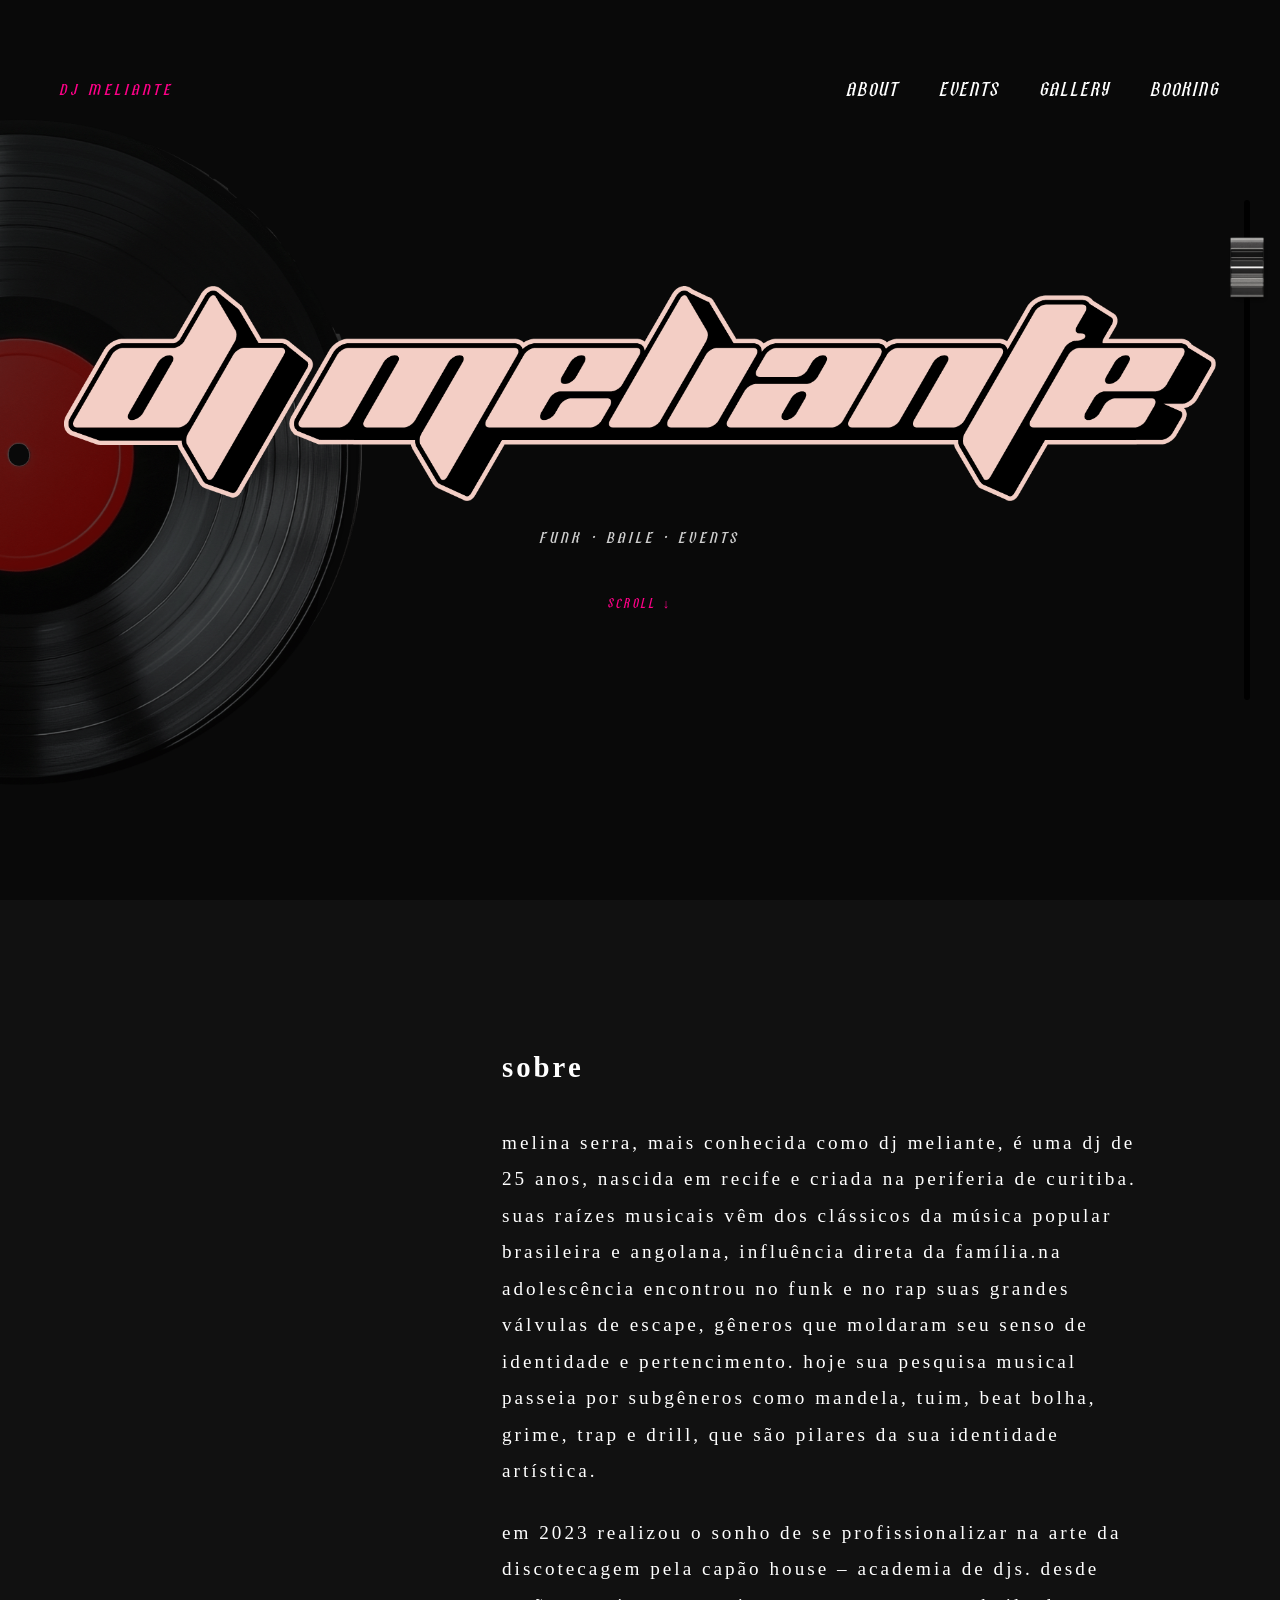
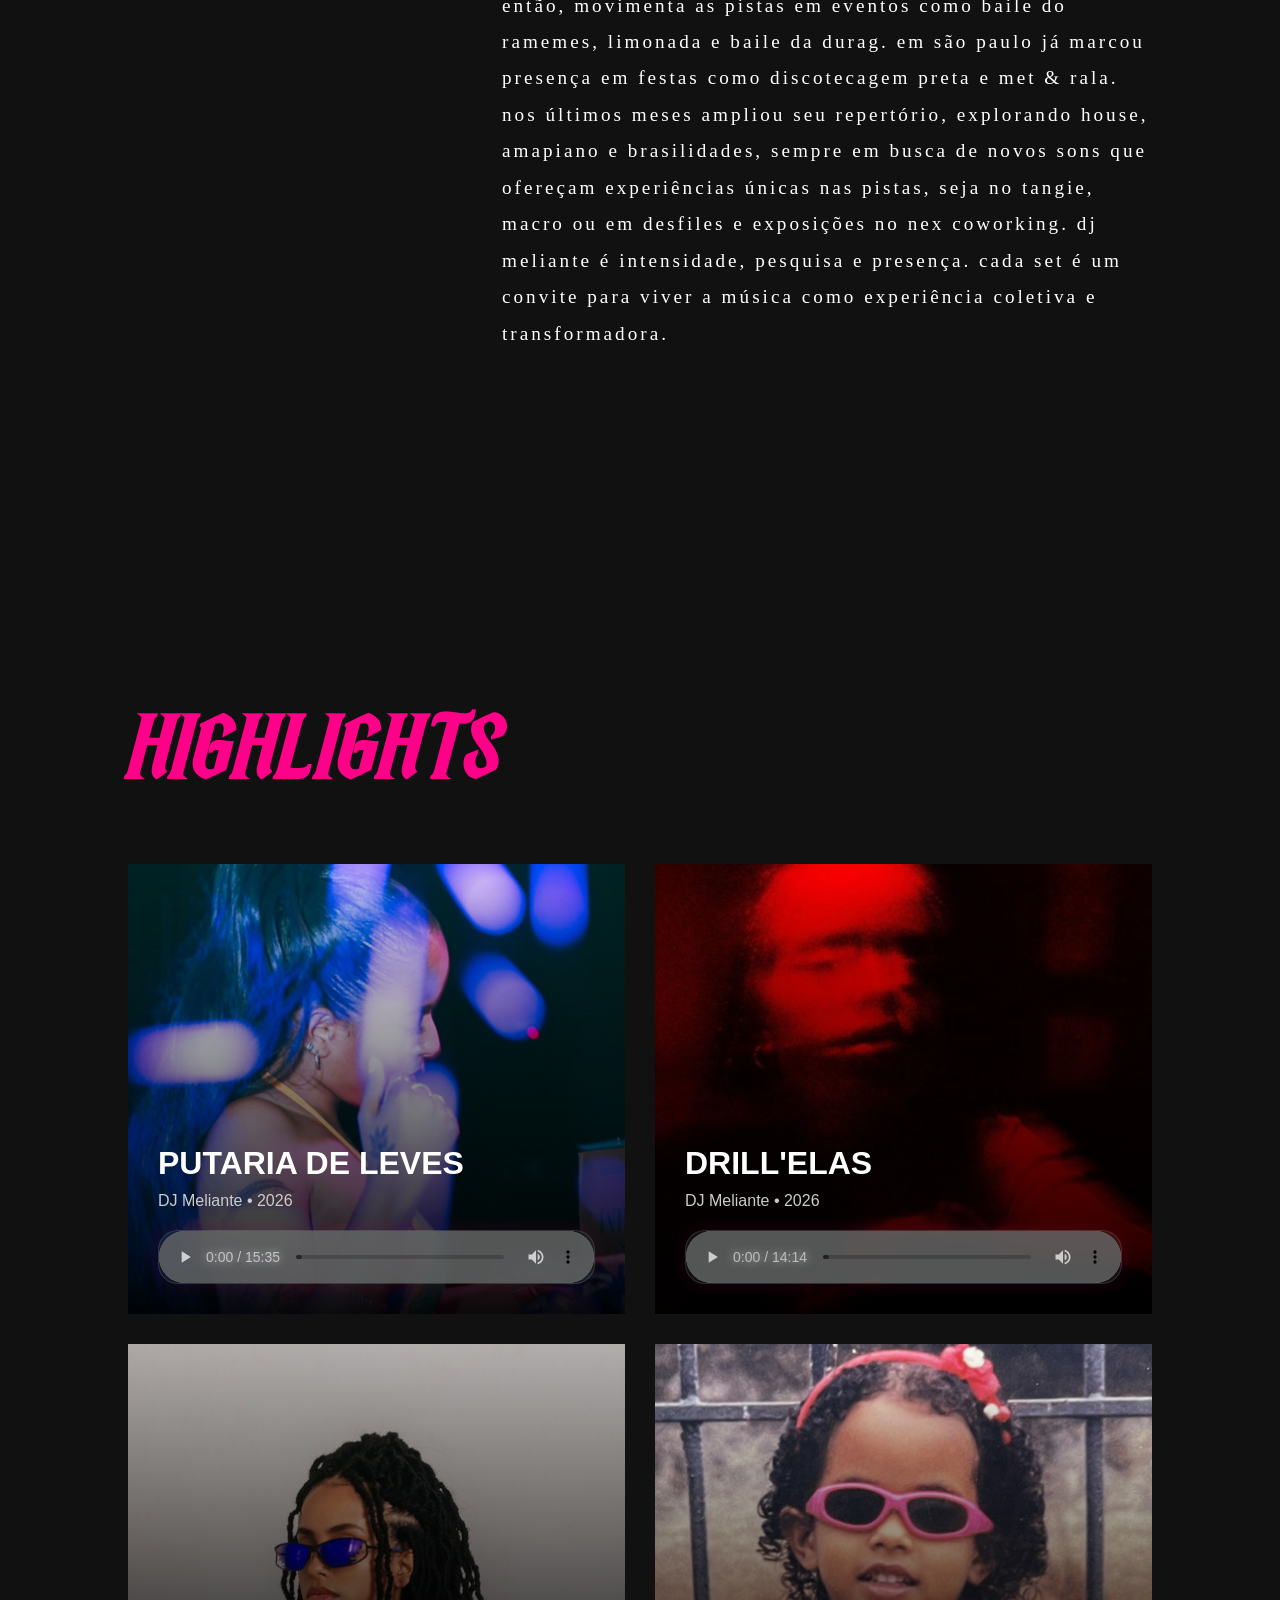
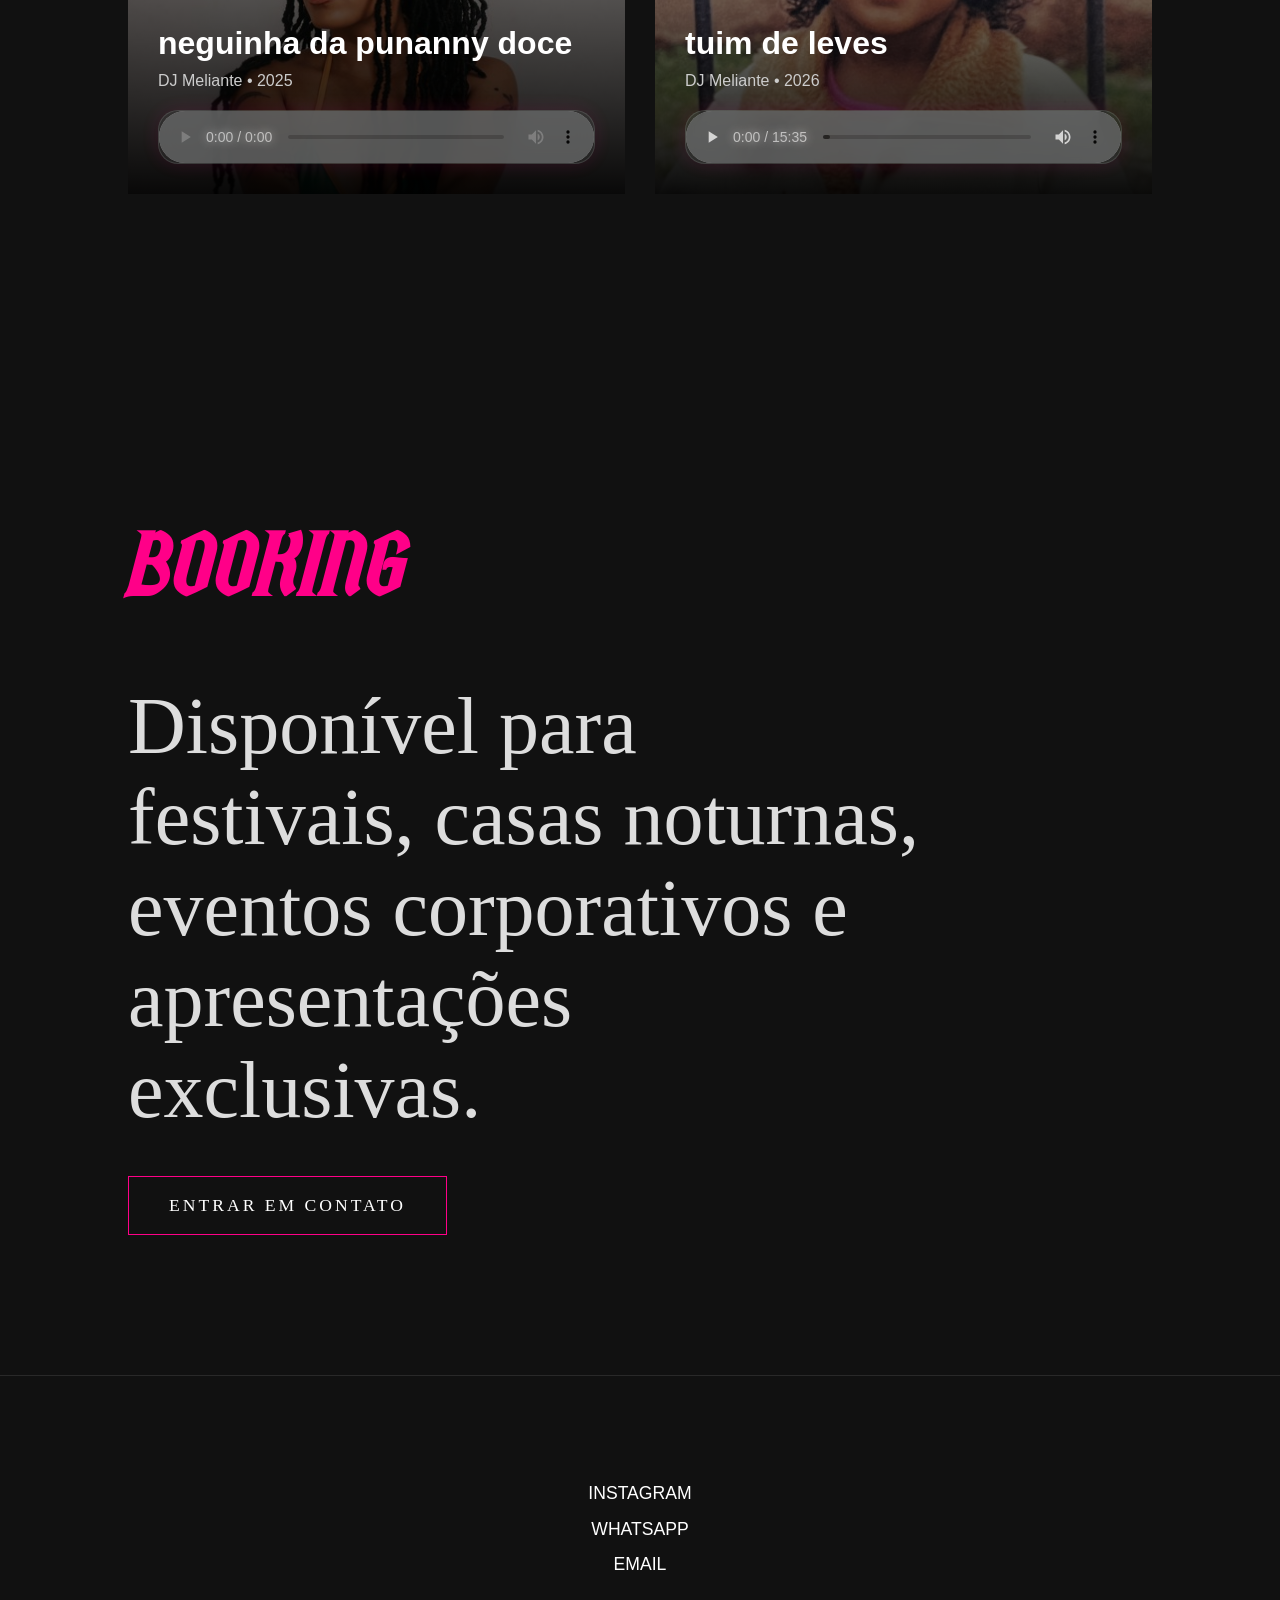
==== index.html @ d4904710 "all" ====
<!DOCTYPE html>
<html lang="pt-BR">
<head>
<meta charset="UTF-8">
<meta name="viewport" content="width=device-width, initial-scale=1.0">
<title>DJ MELIANTE</title>



<link rel="preload" href="./disco_rosa_pt.png" as="image">
<link rel="preload" href="./disco_rosa_en.png" as="image">
<link rel="preload" href="./disco.png" as="image">



<link href="https://fonts.googleapis.com/css2?family=Inter:wght@300;400;500;700&display=swap" rel="stylesheet">
<link rel="stylesheet" href="./css/style.css">
</head>
<body>
<div class="dj-fader">
    <div class="fader-track">
        <img src="./img/knob.png" class="fader-knob" alt="Knob">
    </div>
</div>
<div class="bg-glow"></div>
<div class="bg-glow2"></div>

<nav>
<div class="logo">DJ MELIANTE</div>

<div class="menu">
<a href="#text" >ABOUT</a>
<a href="#highlights">EVENTS</a>
<a href="galleria.html">GALLERY</a>
<a href="#booking">BOOKING</a>
</div>
</nav>

<div class="vinyl"></div>

<section class="hero">
<video class="hero-video" autoplay muted loop playsinline>
    <source src="./bg.mp4" type="video/mp4">
</video>

<div class="hero-content">
    <img src="./img/logo-meliante.png" alt="DJ Meliante" class="hero-logo">

    <p>FUNK • BAILE • EVENTS</p>
    <div class="scroll">SCROLL ↓</div>
</div>
</section>

<section id="text">




<div id="about-pt">
        <h2>SOBRE</h2>


<p>Melina Serra, mais conhecida como DJ Meliante, é uma DJ de 25 anos, nascida em Recife e criada na periferia de Curitiba. Suas raízes musicais vêm dos clássicos da música popular brasileira e angolana, influência direta da família.Na adolescência encontrou no funk e no rap suas grandes válvulas de escape, gêneros que moldaram seu senso de identidade e pertencimento. Hoje sua pesquisa musical passeia por subgêneros como mandela, tuim, beat bolha, grime, trap e drill, que são pilares da sua identidade artística.</p>

<p>Em 2023 realizou o sonho de se profissionalizar na arte da discotecagem pela Capão House – Academia de DJs. Desde então, movimenta as pistas em eventos como Baile do Ramemes, Limonada e Baile da Durag. Em São Paulo já marcou presença em festas como Discotecagem Preta e Met & Rala.
Nos últimos meses ampliou seu repertório, explorando house, amapiano e brasilidades, sempre em busca de novos sons que ofereçam experiências únicas nas pistas, seja no Tangie, Macro ou em desfiles e exposições no NEX Coworking.
DJ Meliante é intensidade, pesquisa e presença. Cada set é um convite para viver a música como experiência coletiva e transformadora.</p>
    </div>



    <div id="about-en" style="display:none;">
        <h2>ABOUT</h2>


<p>Melina Serra, best known as DJ Meliante, is a 25-year-old DJ born in Recife, Brazil, and raised on Curitiba's East Side. Her musical roots are deeply influenced by the classics of Brazilian and Angolan popular music.</p>

<p>As a teenager she found in funk and rap both an escape and a strong sense of belonging. Today her artistic research dives into subgenres such as mandela, tuim, beat bolha, grime, trap, and drill.In 2023 she fulfilled her dream of mastering the art of DJing at Capão House – DJ Academy. Since then she has been igniting dance floors at events such as Baile do Ramemes, Limonada, and Baile da Durag.</p>
<p>Recently she has expanded her repertoire, embracing house, amapiano, and brasilidades, reflecting her constant search for new sounds and her drive to deliver unforgettable experiences.From Tangie and Macro to
fashion shows and exhibitions at NEX Coworking.</p>
    </div>

</section>

<section id="highlights">

    <h2 class="section-title">HIGHLIGHTS</h2>

    <div class="highlight-grid">

        <div class="highlight-card">
            <img src="./img/highlight1.jpg" alt="" class="cover"  onclick="toggleAudio('audio1')">
            
            <div class="overlay">
                <h3>PUTARIA DE LEVES</h3>
                <p>DJ Meliante • 2026</p>

                <audio controls>
                    <source src="./music/baile.mp3" type="audio/mpeg">
                </audio>
            </div>
        </div>

        <div class="highlight-card">
            <img src="./img/drill.jpg" alt="">
            
            <div class="overlay">
                <h3>DRILL'ELAS</h3>
                <p>DJ Meliante • 2026</p>

                <audio controls>
                    <source src="./music/drillelas.mp3">
                </audio>
            </div>
        </div>
	<div class="highlight-card">
            <img src="./img/tim.jpg" alt="">
            
            <div class="overlay">
                <h3>neguinha da punanny doce</h3>
                <p>DJ Meliante • 2025</p>

                <audio controls>
                    <source src="./music/neguinha_da_punanny_doce.mp3">
                </audio>
            </div>
        </div>
	

       	<div class="highlight-card">
       	    <img src="./img/tuim.jpg" alt="" class="cover"  onclick="toggleAudio('audio1')">
            
            <div class="overlay">
                <h3>tuim de leves</h3>
                <p>DJ Meliante • 2026</p>

                <audio controls>
                    <source src="./music/baile.mp3" type="audio/mpeg">
                </audio>
            </div>
        </div>
    </div>
<div class="visualizer">

</div>
</section>

<section id="booking">
<h2 class="section-title">Booking</h2>
<div class="text">
Disponível para festivais, casas noturnas,
eventos corporativos e apresentações exclusivas.
</div>

<a href="https://www.instagram.com/djmeliante?utm_source=ig_web_button_share_sheet&igsh=ZDNlZDc0MzIxNw==" target="_blank"class="btn">ENTRAR EM CONTATO</a>
</section>

<footer>
    <div class="contact">
        <a href="https://www.instagram.com/djmeliante?utm_source=ig_web_button_share_sheet&igsh=ZDNlZDc0MzIxNw=="
           target="_blank">
            INSTAGRAM
        </a>
        <br>

        <a href="https://wa.me/5541988674042" target="_blank">
            WHATSAPP
        </a>
        <br>

        <a href="mailto:seuemail@email.com">
            EMAIL
        </a>
    </div>
</footer>

<script src="./script.js"></script>
</body>
</html>
---- css/style.css ----
@font-face{
    font-family:'Gorewild';
    src:url('../fonts/TrustParadeRegular-yYKge.ttf') format('truetype');
}

@font-face{
    font-family:'thunder';
    src:url('../fonts/TSFC-Waymark.ttf') format('truetype');
}


:root{
--black:#111111;
--pink:#ff0088;
--purple:#5B21B6;
--silver:#cfcfcf;
}

*{
margin:0;
padding:0;
box-sizing:border-box;

-webkit-tap-highlight-color:transparent;
}

html{
scroll-behavior:smooth;
}

body{
background:var(--black);
color:white;
font-family:'Thunder',sans-serif;
overflow-x:hidden;
position:relative;

-webkit-user-select:none;
-moz-user-select:none;
-ms-user-select:none;
user-select:none;
}
/*visualizer*/

.visualizer{
    position:fixed;

    left:50%;
    bottom:20px;

    transform:translate(-50%, 100%);

    width:300px;      /* menor */
    height:40px;      /* menor */

    display:flex;
    justify-content:center;
    align-items:flex-end;

    gap:3px;

    opacity:0;
    transition:.5s ease;

    z-index:99999;
}

.visualizer.active{
    opacity:1;
    transform:translate(-50%, 0);
}

.bar{
    width:4px;
    max-width:4px;

    background:#fff;
    border-radius:2px;
}

.bar{
    flex:1;
    max-width:15px;
    margin:0 1px;

    background:#fff;
}






/* Menu */

nav{
position:fixed;
top:0;
left:0;
width:100%;
padding:70px 60px;
display:flex;
justify-content:space-between;
align-items:center;

z-index:9999;
}


/* GALLERY HEADER */

.gallery-header{
    padding-top:20px;
    text-align:center;

    position:relative;
    z-index:100;
}

.gallery-header .hero-logo{
    width:min(1200px,80vw);
    height:auto;

    display:block;
    margin:0 auto -150px auto;

    position:relative;
    z-index:100;
}

.gallery-header p{
    margin-top:10px;
    margin-bottom:8px;

    font-family:'Thunder';
    letter-spacing:4px;
    color:var(--silver);

    position:relative;
    z-index:100;
}

.gallery-header .scroll{
    position:relative;
    z-index:100;
}

.gallery-header .scroll{
    margin-top:0;
}



.logo{
font-family:'Gorewild';
font-size:1rem;
letter-spacing:4px;
color:var(--pink);
}

.menu{
display:flex;
gap:40px;
}

.menu a{
font-family:'Gorewild';
text-decoration:none;
color:white;
font-size:1.2rem;
letter-spacing:2px;
transition:.3s;
}
.menu a:hover{
color:var(--pink);
}

/* Hero */
.hero-logo{
    width: min(1200px, 90vw);
    height: auto;
    display: block;
    margin: 0 auto;
}
.hero{
font-family:'Gorewild';
height:100vh;
display:flex;
align-items:center;
justify-content:center;
position:relative;
overflow:hidden;
text-align:center;
padding:20px;
}

.hero-video{
position:absolute;
top:0;
left:0;

width:100%;
height:100%;

object-fit:cover;

opacity:.15;

filter:
grayscale(100%)
contrast(100%);

z-index:1;
}

.hero::after{
content:'';

position:absolute;
top:0;
left:0;

width:100%;
height:100%;

background:rgba(0,0,0,.45);

z-index:20;
}

.hero-content{
position:relative;
z-index:60;
}

.hero-content{
z-index:60;
}

.hero h1{
font-family:'Gorewild';

font-size:clamp(5rem,13vw,13rem);
line-height:.8;
letter-spacing:30px;
text-transform:lowercase;



text-shadow:
0 0 15px rgba(255,0,136,.4),
0 0 40px rgba(91,33,182,.3);
}

.hero p{
margin-top:20px;
font-size:1rem;
letter-spacing:4px;
color:var(--silver);
}

.scroll{
margin-top:40px;
font-size:.8rem;
letter-spacing:3px;
color:var(--pink);
}

/* Disco */
.vinyl{
    position:fixed;

    left:-420px;
    top:50%;

    width:890px;
    height:890px;

    transform:translateY(-50%);

    background-image:url("../disco.png");
    background-size:contain;
    background-repeat:no-repeat;
    background-position:center;

    opacity:.75;

    z-index:1;

    cursor:default;

    transition:
        left .8s ease,
        right .8s ease,
        background-image .2s ease,
        opacity .2s ease,
        filter .2s ease;
}




.vinyl{
    transition:
        background-image .2s ease,
        opacity .2s ease,
        filter .2s ease;
}




.gallery-item{
    transition: transform 0.4s ease;
    will-change: transform;
}
#gallery{
    padding-top: 100px;
}

.gallery-grid{
    display: flex;
    flex-direction: column;
    gap: 40px;
    align-items: center;
}

.gallery-item{
    width: min(900px, 90vw);
    height: 500px;
    overflow: hidden;
    border-radius: 20px;

    position: relative;

    transition: transform 0.25s ease-out;
    will-change: transform;
}

.gallery-item img{
    width: 100%;
    height: 100%;
    object-fit: cover;

    transition: transform 0.5s ease;
}

.gallery-item:hover img{
    transform: scale(1.05);
}


.hero,
section,
footer{
position:relative;
z-index:50;
}

.hero-content{
position:relative;
z-index:70;
}

/* Seções */

section{
padding:140px 10%;
}

.section-title{
font-family:'Gorewild';
font-size:clamp(3rem,7vw,7rem);
margin-bottom:40px;
text-transform:uppercase;
color:var(--pink);
letter-spacing:4px;
}

.text{
font-family:'thunder';
max-width:800px;
font-size:5rem;
line-height:5s;
color:#ddd;
}

/* Agenda */
/* ABOUT */

#text{
font-family:'thunder';
    display:flex;
    justify-content:flex-end;
    align-items:flex-start;


line-height:.8;
letter-spacing:3px;
text-transform:lowercase;
}

#about-pt,
#about-en{
    max-width:650px;
    width:100%;
    margin-left:35%;

    font-size:1.2rem;
    line-height:1.9;
}

#text h2{
    margin-bottom:30px;
}

#text p{
    margin-bottom:25px;
}
.events{
display:grid;
gap:25px;
margin-top:50px;
}

.event{
padding:25px;
border:1px solid rgba(255,255,255,.1);
background:rgba(255,255,255,.03);
transition:.3s;
}

.event:hover{
transform:translateY(-5px);
border-color:var(--pink);
}

.event span{
color:var(--pink);
font-weight:bold;
}

/* Botões */

.btn{
font-family:'thunder';
display:inline-block;
margin-top:40px;
padding:18px 40px;
text-decoration:none;
color:white;
border:1px solid var(--pink);
transition:.3s;
letter-spacing:3px;
font-size:1.1rem;
}

.btn:hover{
background:var(--pink);
}

/* Footer */

footer{
padding:100px 20px;
text-align:center;
border-top:1px solid rgba(255,255,255,.1);
}

.contact{
font-size:1.1rem;
line-height:2;
}

.vinyl{
    cursor:pointer;
}

.lang-active{
    cursor:pointer !important;

    box-shadow:
    0 0 30px rgba(255,0,136,.5),
    0 0 60px rgba(91,33,182,.4);
}




.highlight-grid{
    display:grid;
    grid-template-columns:repeat(auto-fit,minmax(350px,1fr));
    gap:30px;
}

.highlight-card{
    position:relative;
    overflow:hidden;

    height:450px;

    border-radius:0px;

    cursor:pointer;
}

.highlight-card img{
    width:100%;
    height:100%;

    object-fit:cover;

    transition:.5s;
}

.highlight-card:hover img{
    transform:scale(1.08);
}

.overlay{
    position:absolute;
    inset:0;

    display:flex;
    flex-direction:column;
    justify-content:flex-end;

    padding:30px;

    background:linear-gradient(
        transparent,
        rgba(0,0,0,.95)
    );
}

.overlay h3{
    font-size:2rem;
    margin-bottom:10px;
}

.overlay p{
    color:#ccc;
    margin-bottom:20px;
}

audio{
    width:100%;

    background:rgba(255,255,255,0.08);
    backdrop-filter:blur(10px);

    border:1px solid rgba(255,255,255,0.15);
    border-radius:20px;

    opacity:0.80;

    box-shadow:
        0 0 20px rgba(255,0,136,0.15);

    overflow:hidden;
}

audio::-webkit-media-controls-panel{
    background:rgba(17,17,17,0.6);
}

audio::-webkit-media-controls-current-time-display,
audio::-webkit-media-controls-time-remaining-display{
    color:white;
}

audio::-webkit-media-controls-play-button,
audio::-webkit-media-controls-mute-button{
    filter:invert(1);
}




@media (max-width:768px){

html,
body{
    overflow-x: hidden;
    width: 100%;
}


#text{
    display:block;
    padding-top:40px;
}

#about-pt,
#about-en{
    max-width:100%;
    width:100%;
    margin-left:0;

    font-size:1rem;
    line-height:1.8;

    padding:0;
}

#about-pt h2,
#about-en h2{
    font-size:2.5rem;
    margin-bottom:20px;
    text-align:left;
}

#about-pt p,
#about-en p{
    font-size:1rem;
    line-height:1.8;
    margin-bottom:20px;
}



nav{
    padding:15px;
    flex-direction:column;
    gap:10px;
}

.menu{
    gap:10px;
}

.menu a{
    font-size:.85rem;

}



.logo{
font-size:1.2rem;
}

.hero{
padding:20px;
}

.hero h1{
    font-size:clamp(3rem,15vw,5rem);
    letter-spacing:4px;
}
.hero p{
font-family:'thunder';
font-size:.9rem;
letter-spacing:2px;
}

.scroll{
font-family:'thunder';
font-size:.7rem;
letter-spacing:2px;
}

.vinyl{
    width:500px;
    height:500px;

    left:-250px;
    top:15%;

    opacity:.12;

    pointer-events:none;
}
.vinyl.right{
    left:auto;
    right:-250px;
}

section{
padding:80px 20px;
}

.section-title{
font-family:'Gorewild';
font-size:clamp(2.2rem,10vw,4rem);
letter-spacing:2px;
}

.text{
    max-width:800px;
    font-size:1.1rem;
    line-height:1.8;
    color:#ddd;
}	
.event{
padding:20px;
}

.event span{
font-family:'thunder';
}

.btn{
width:100%;
text-align:center;
padding:15px;
font-family:'thunder';
}

footer{
padding:60px 20px;
}

.contact{
font-family:'thunder';
font-size:1rem;
line-height:1.8;
}

}
.contact a{
    color:white;
    text-decoration:none;
    line-height:2;
    transition:.3s;
}

.contact a:hover{
    color:var(--pink);
}


@media (max-width:768px){

    .dj-fader{
        display:none;
    }

}

/* Esconde scrollbar padrão */

::-webkit-scrollbar{
    width:0;
}

html{
    scrollbar-width:none;
}

/* Fader DJ */

.dj-fader{
    position: fixed;
    right: 30px;
    top: 50%;
    transform: translateY(-50%);
    z-index: 9999;
}

.fader-track{
    width: 6px;
    height: 500px;
    background: #000000;
    border-radius: 10px;
    position: relative;
}

.fader-knob{
    position:absolute;
    width:150px;
    height:150px;
    object-fit:contain;
    left:50%;
    transform:translateX(-50%);
    cursor:pointer;
    user-select:none;
    -webkit-user-drag:none;
}


@media (max-width:768px){

    .gallery-header{
        padding-top:120px;
    }

    .gallery-header .hero-logo{
        width:95vw;
        margin:0 auto -60px auto;
    }

    .gallery-header p{
        font-size:.8rem;
        letter-spacing:2px;
    }

    .gallery-header .scroll{
        font-size:.7rem;
        margin-top:5px;
    }

}
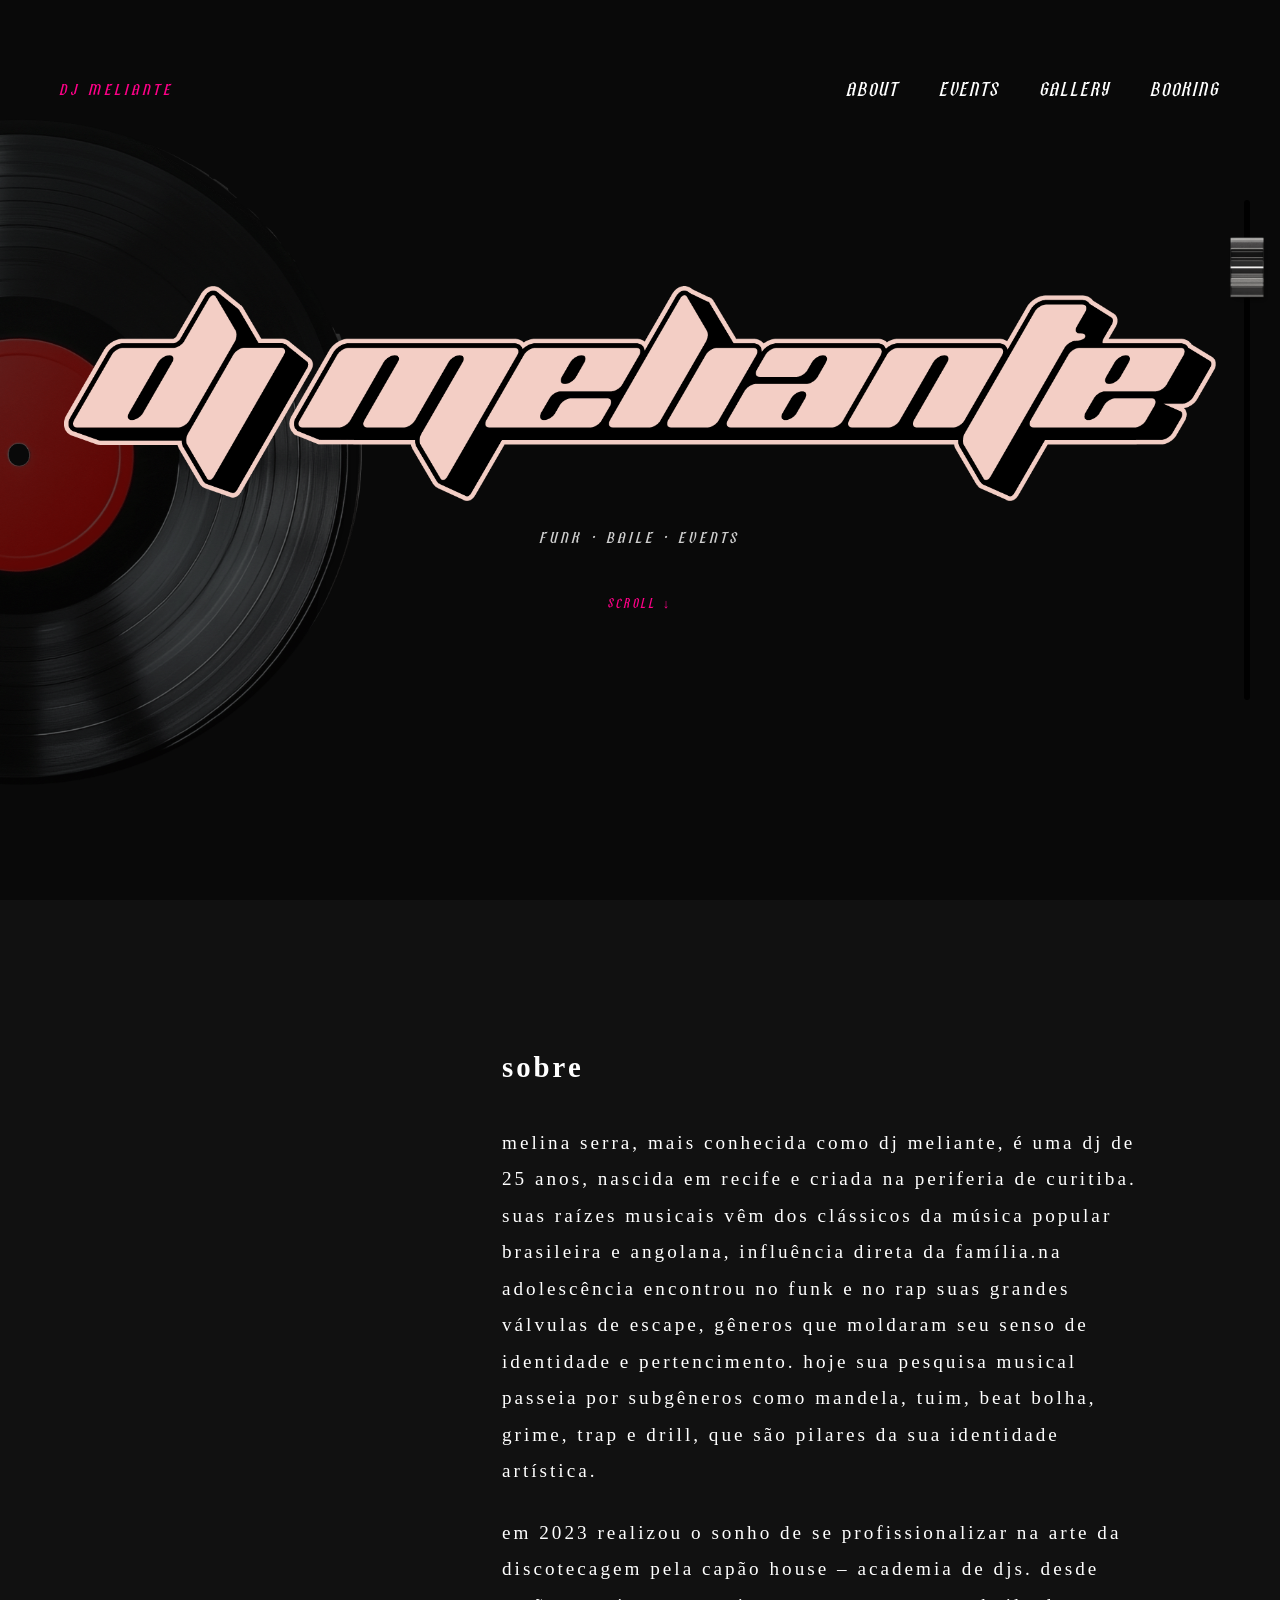
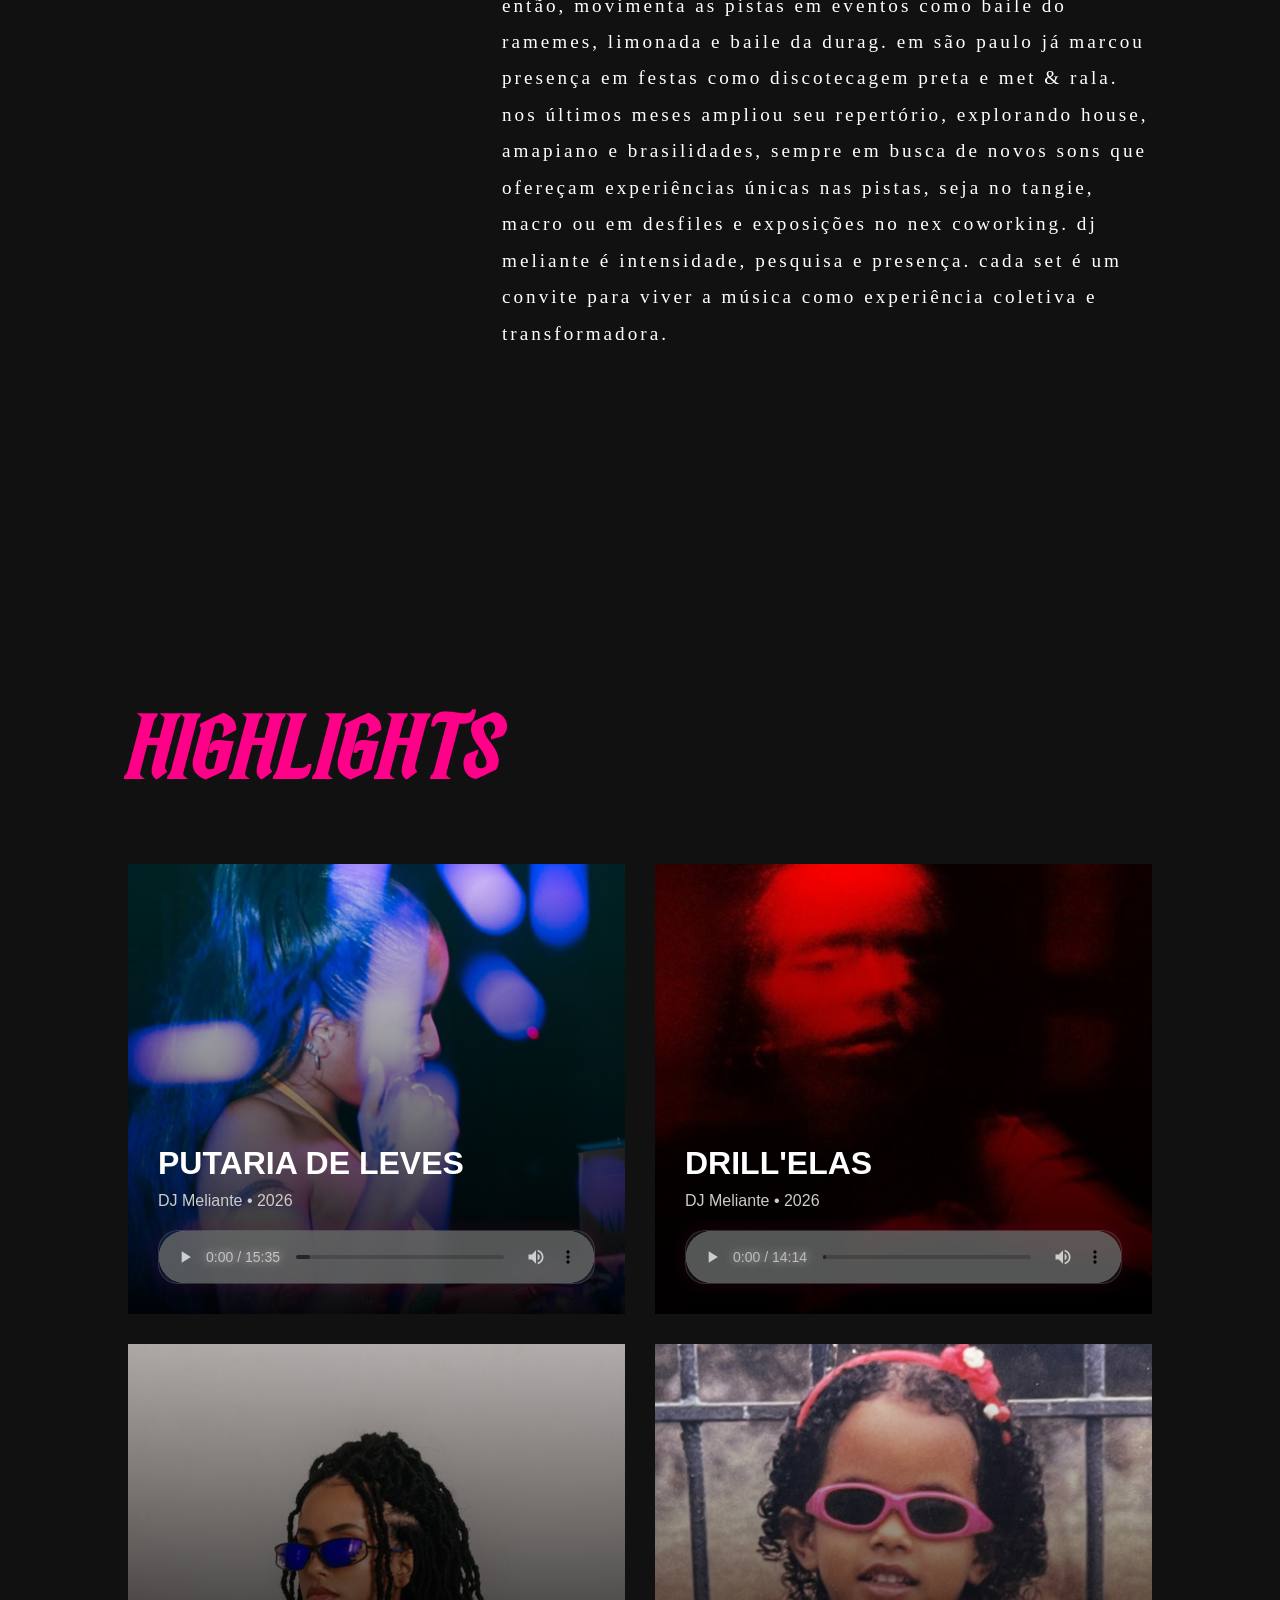
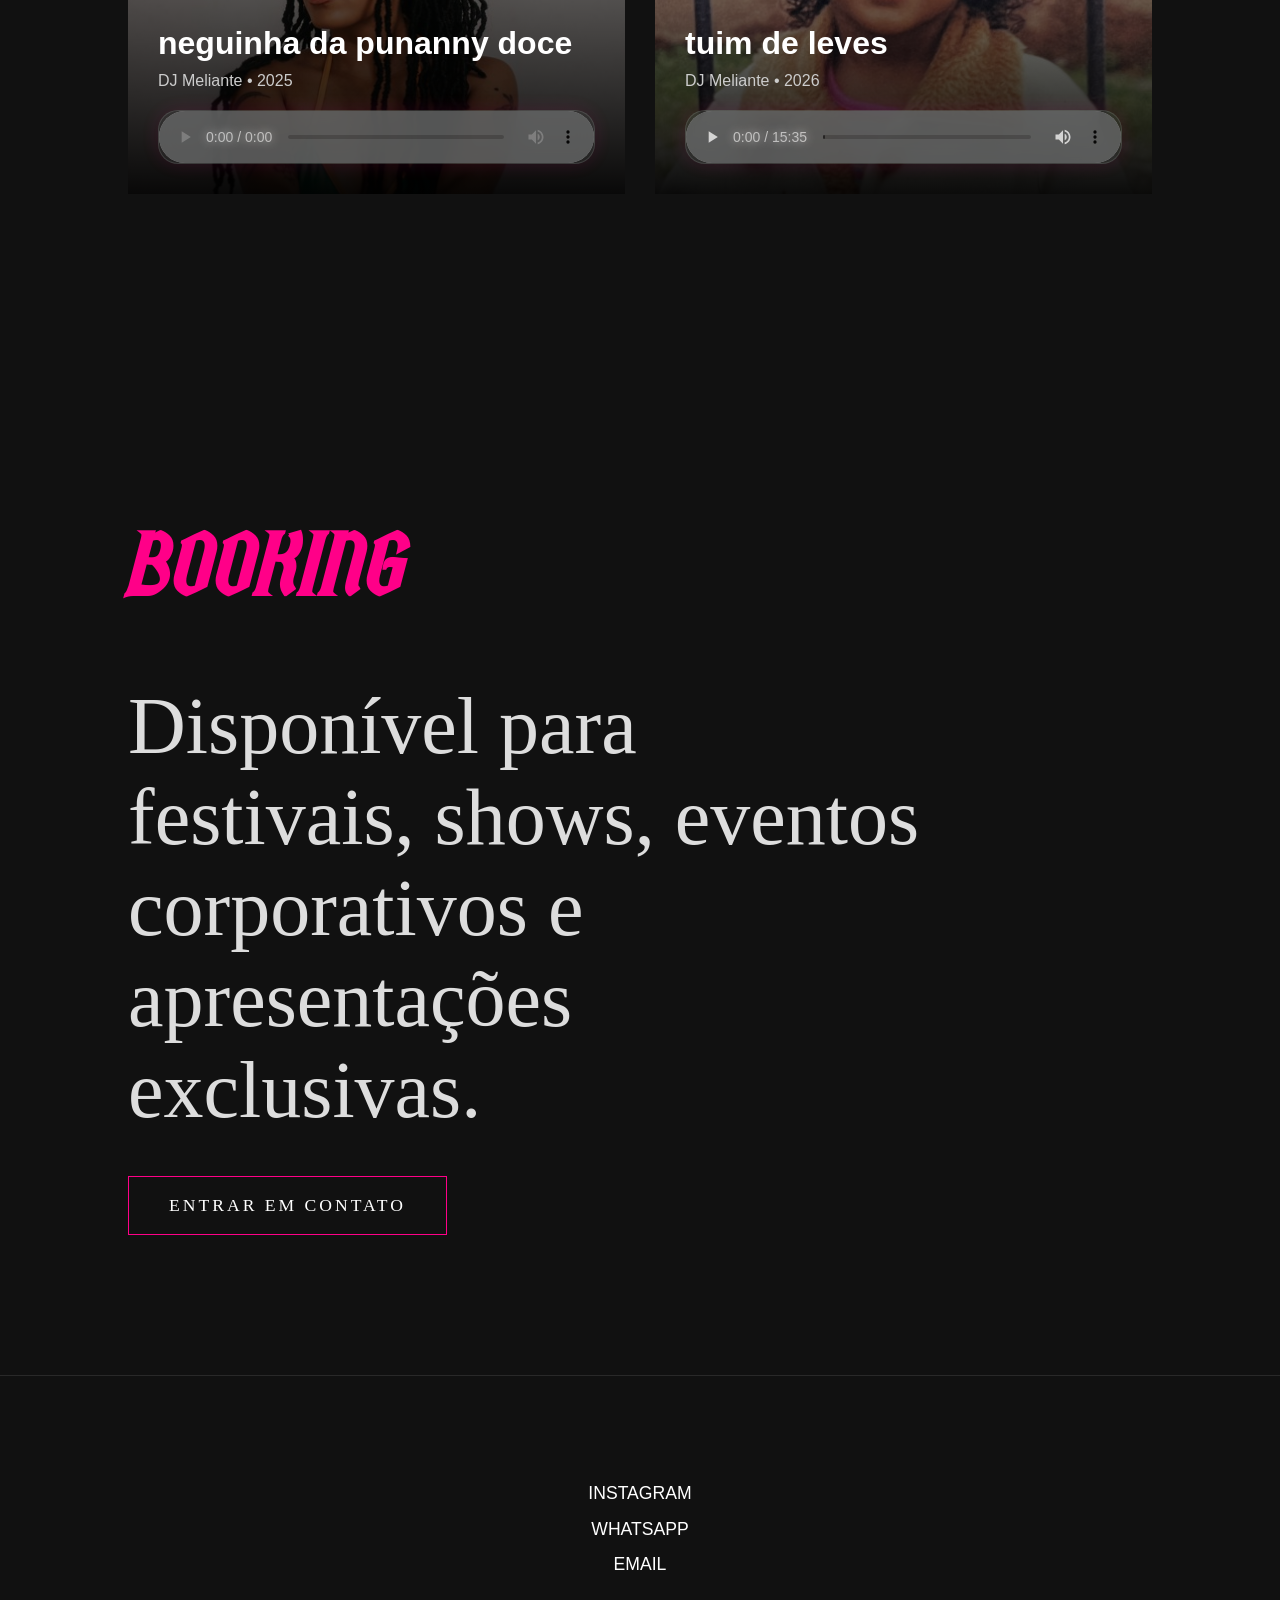
==== commit 4830b152: "booking" ====
--- a/index.html
+++ b/index.html
@@ -148,7 +148,7 @@
 <section id="booking">
 <h2 class="section-title">Booking</h2>
 <div class="text">
-Disponível para festivais, casas noturnas,
+Disponível para festivais, shows,
 eventos corporativos e apresentações exclusivas.
 </div>
 
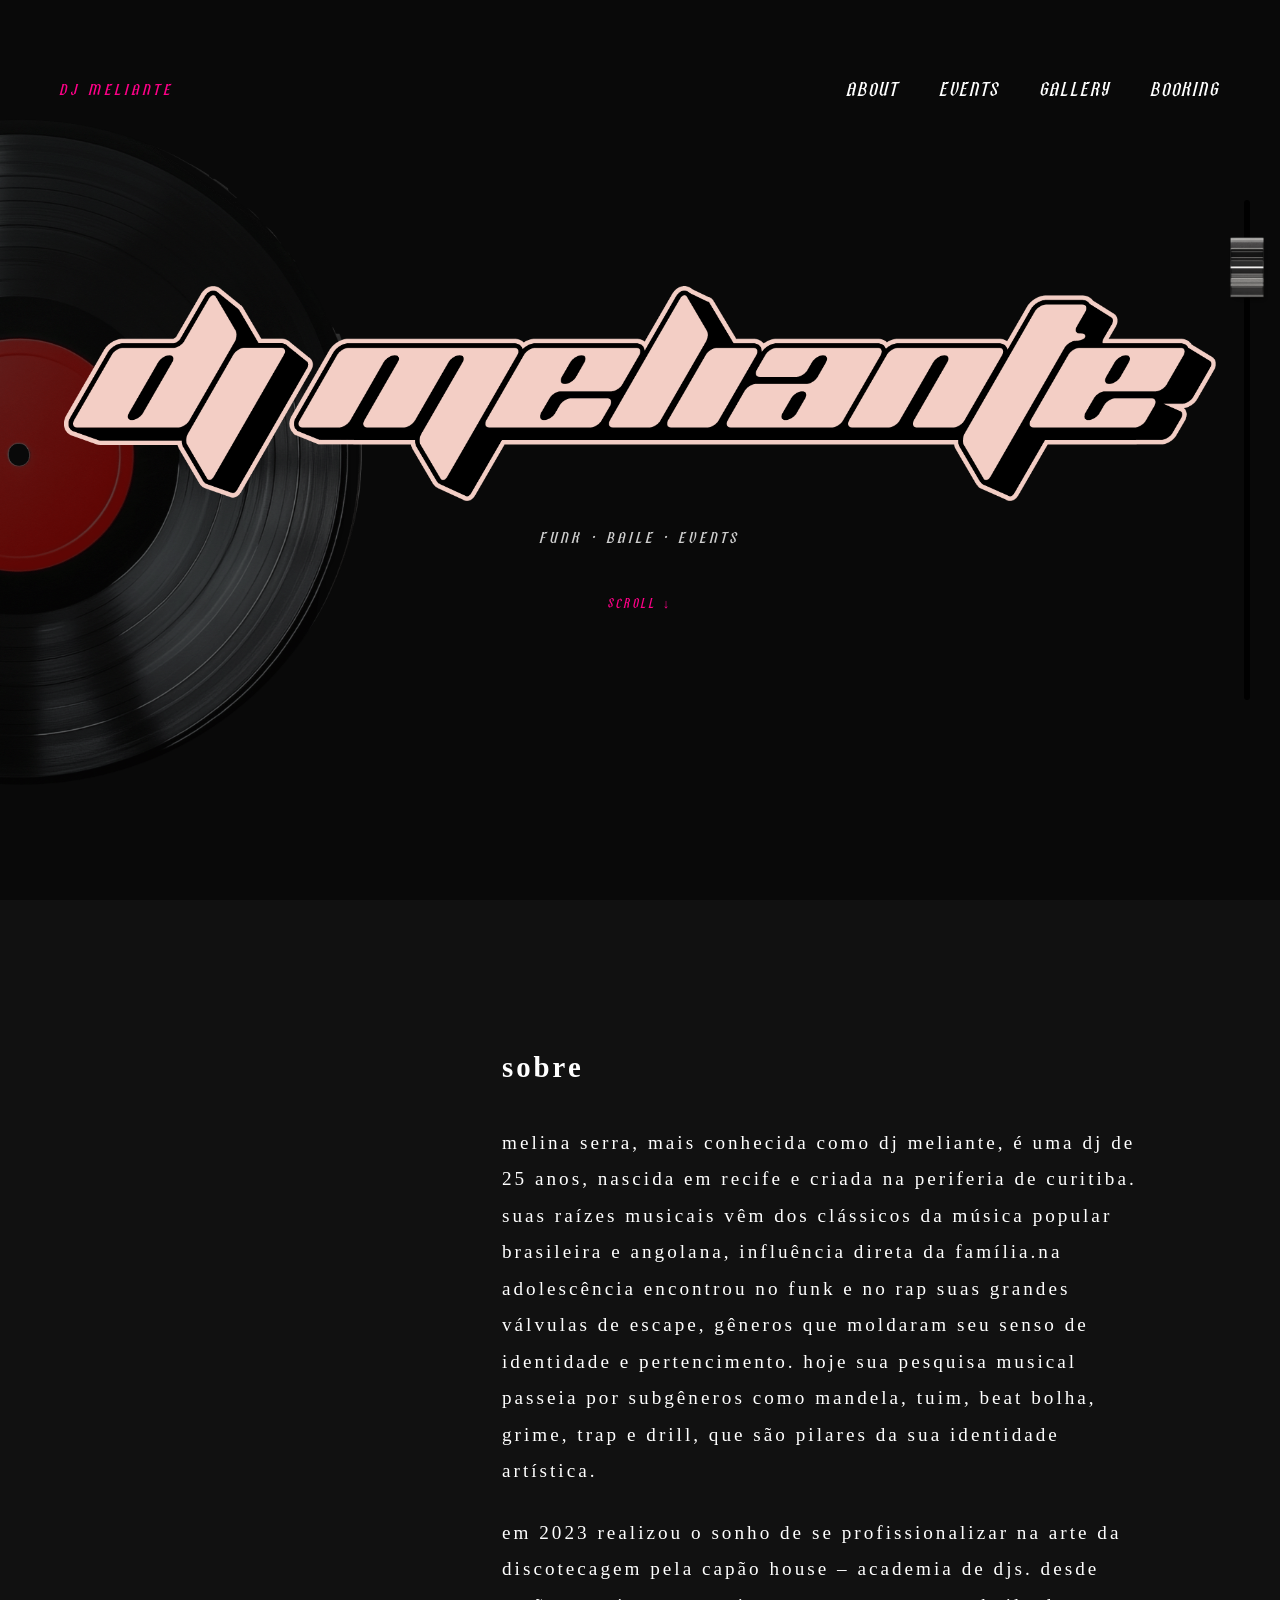
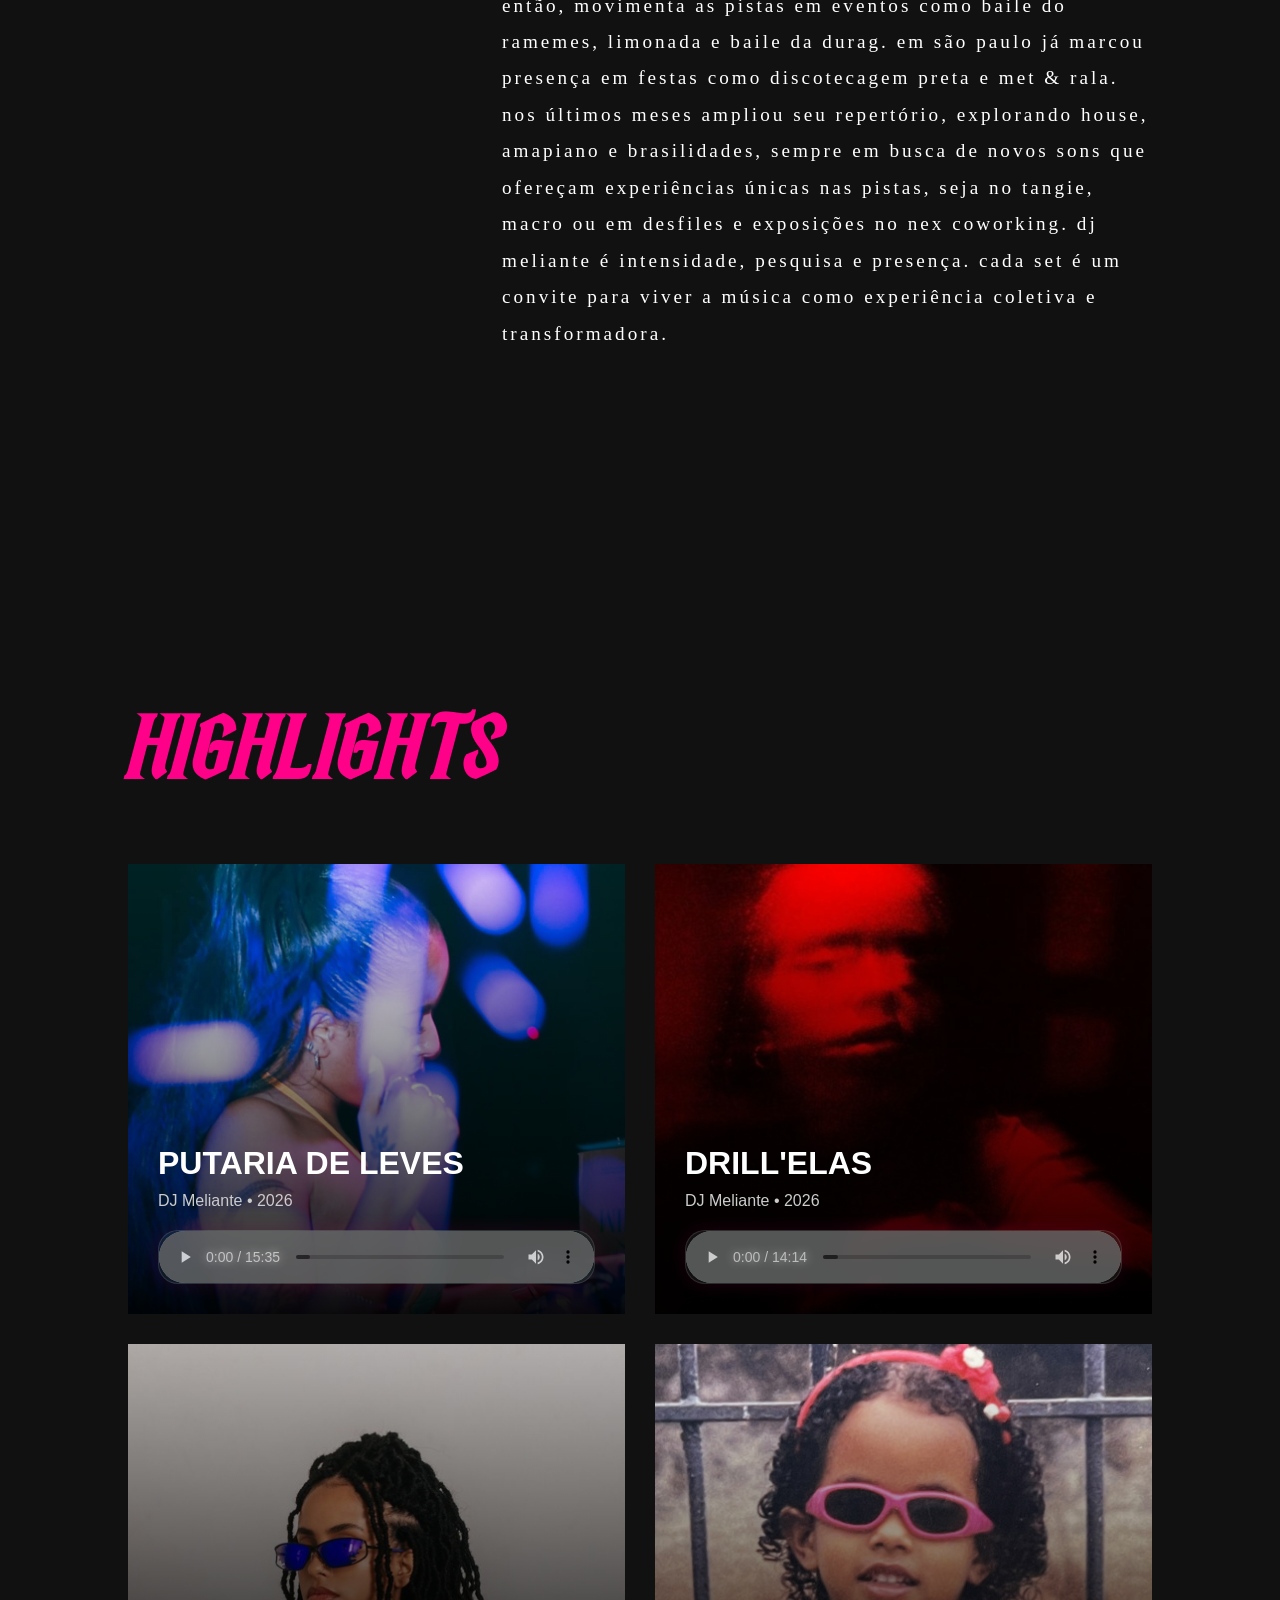
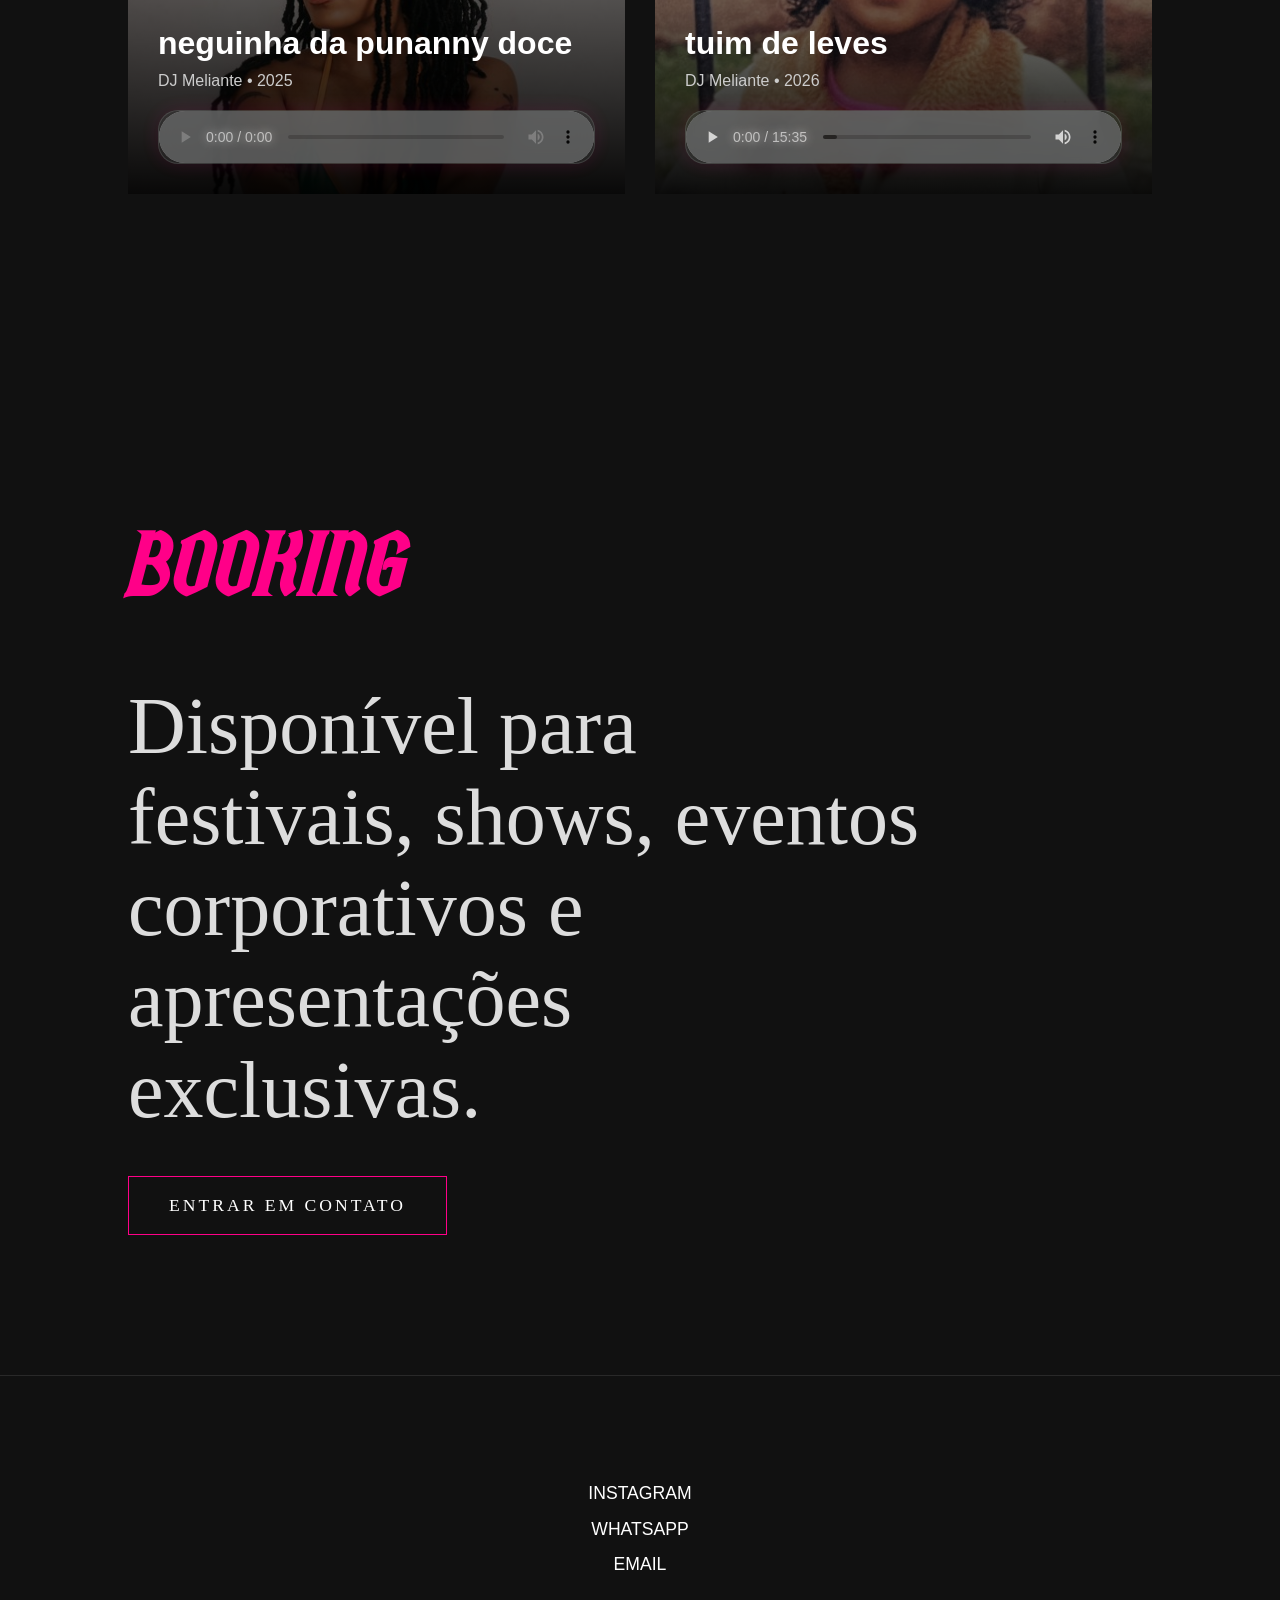
==== commit 73ea529e: "tira mp3" ====
--- a/index.html
+++ b/index.html
@@ -121,7 +121,7 @@
                 <p>DJ Meliante • 2025</p>
 
                 <audio controls>
-                    <source src="./music/neguinha_da_punanny_doce.mp3">
+                    <source src="./music/n.mp3">
                 </audio>
             </div>
         </div>
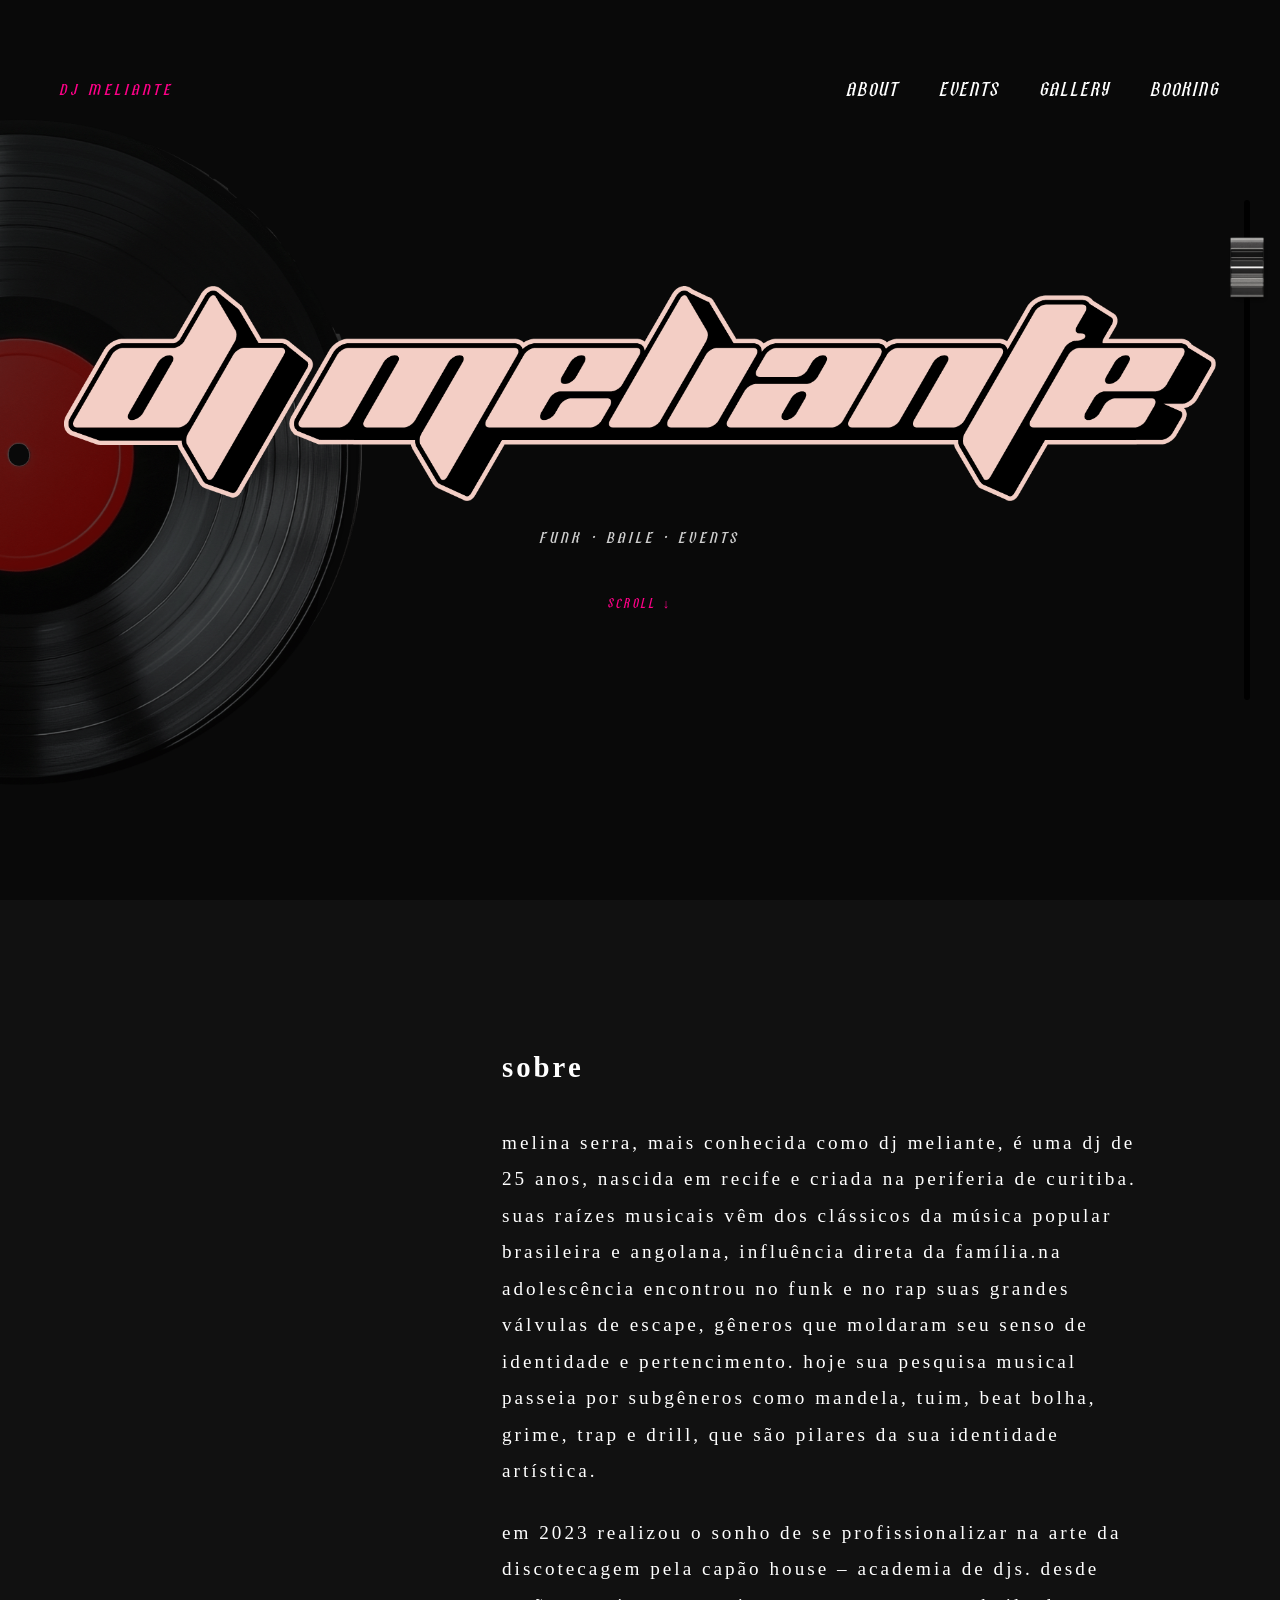
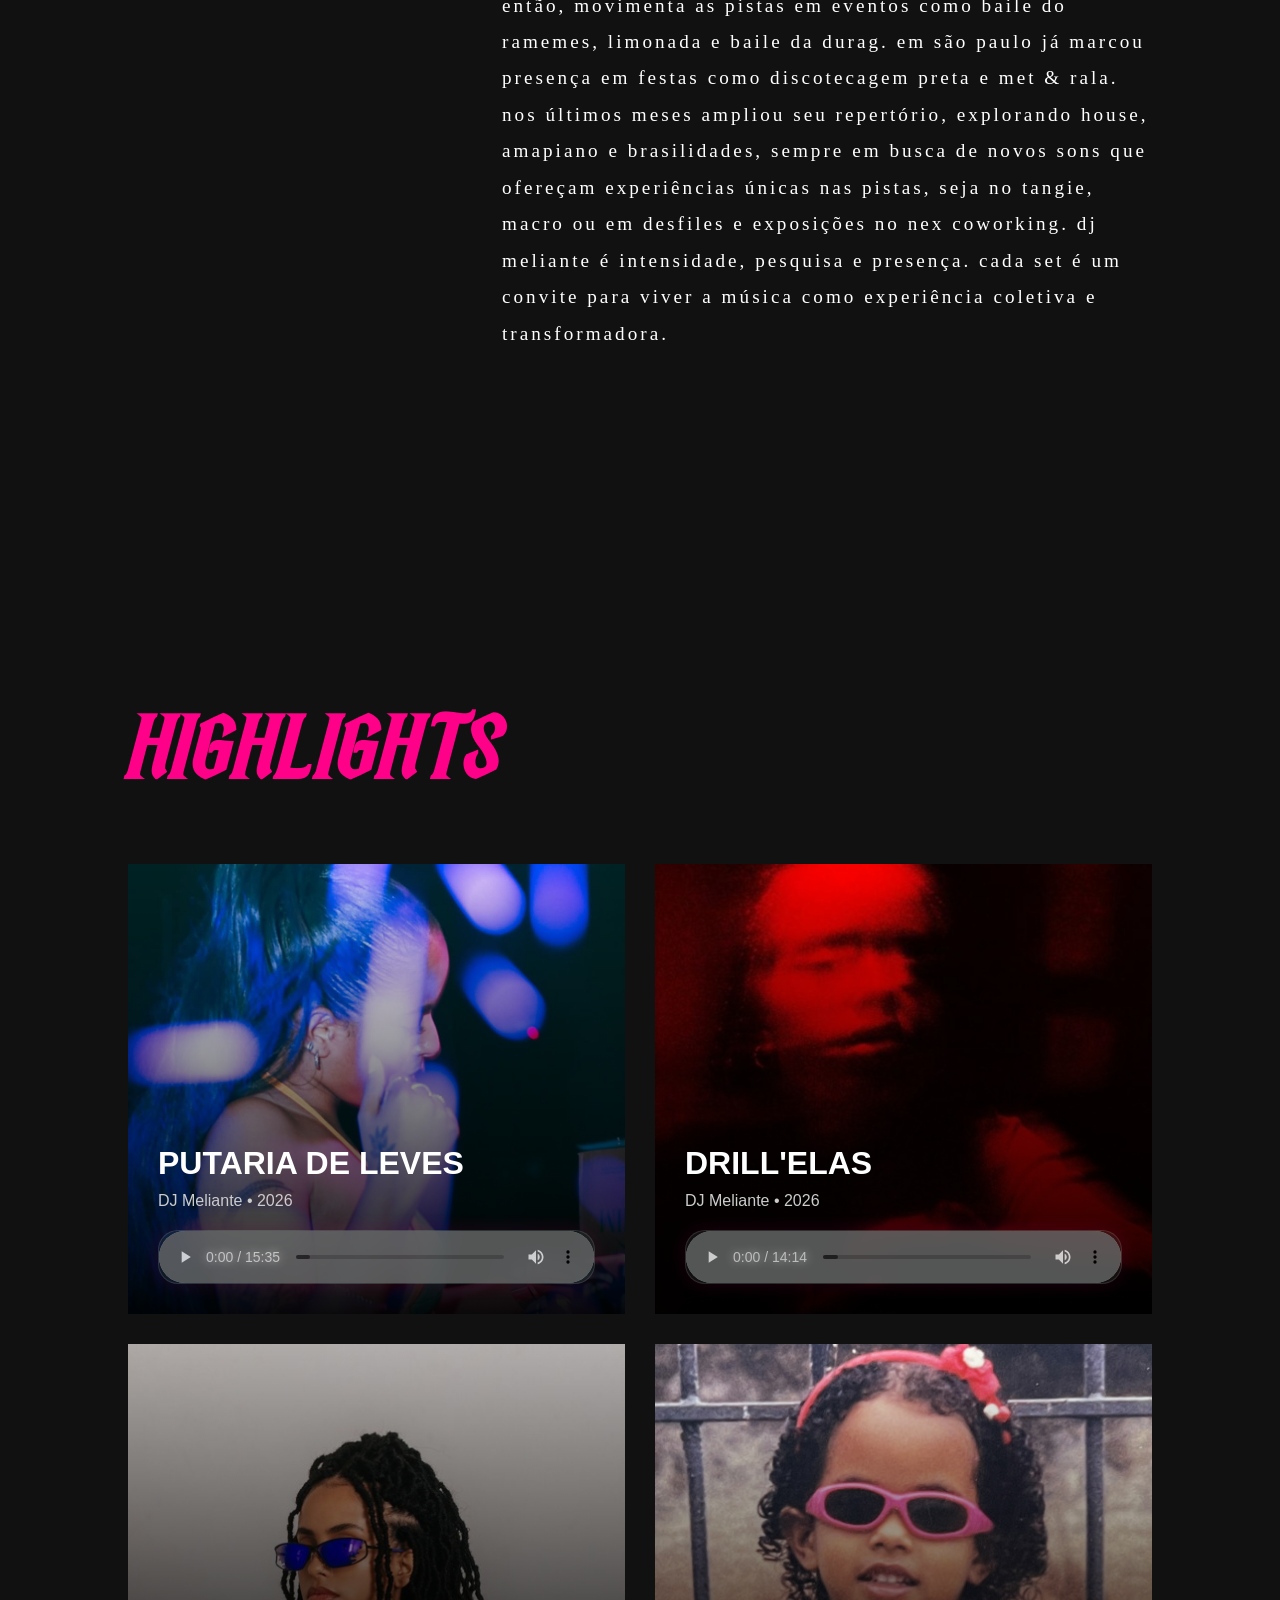
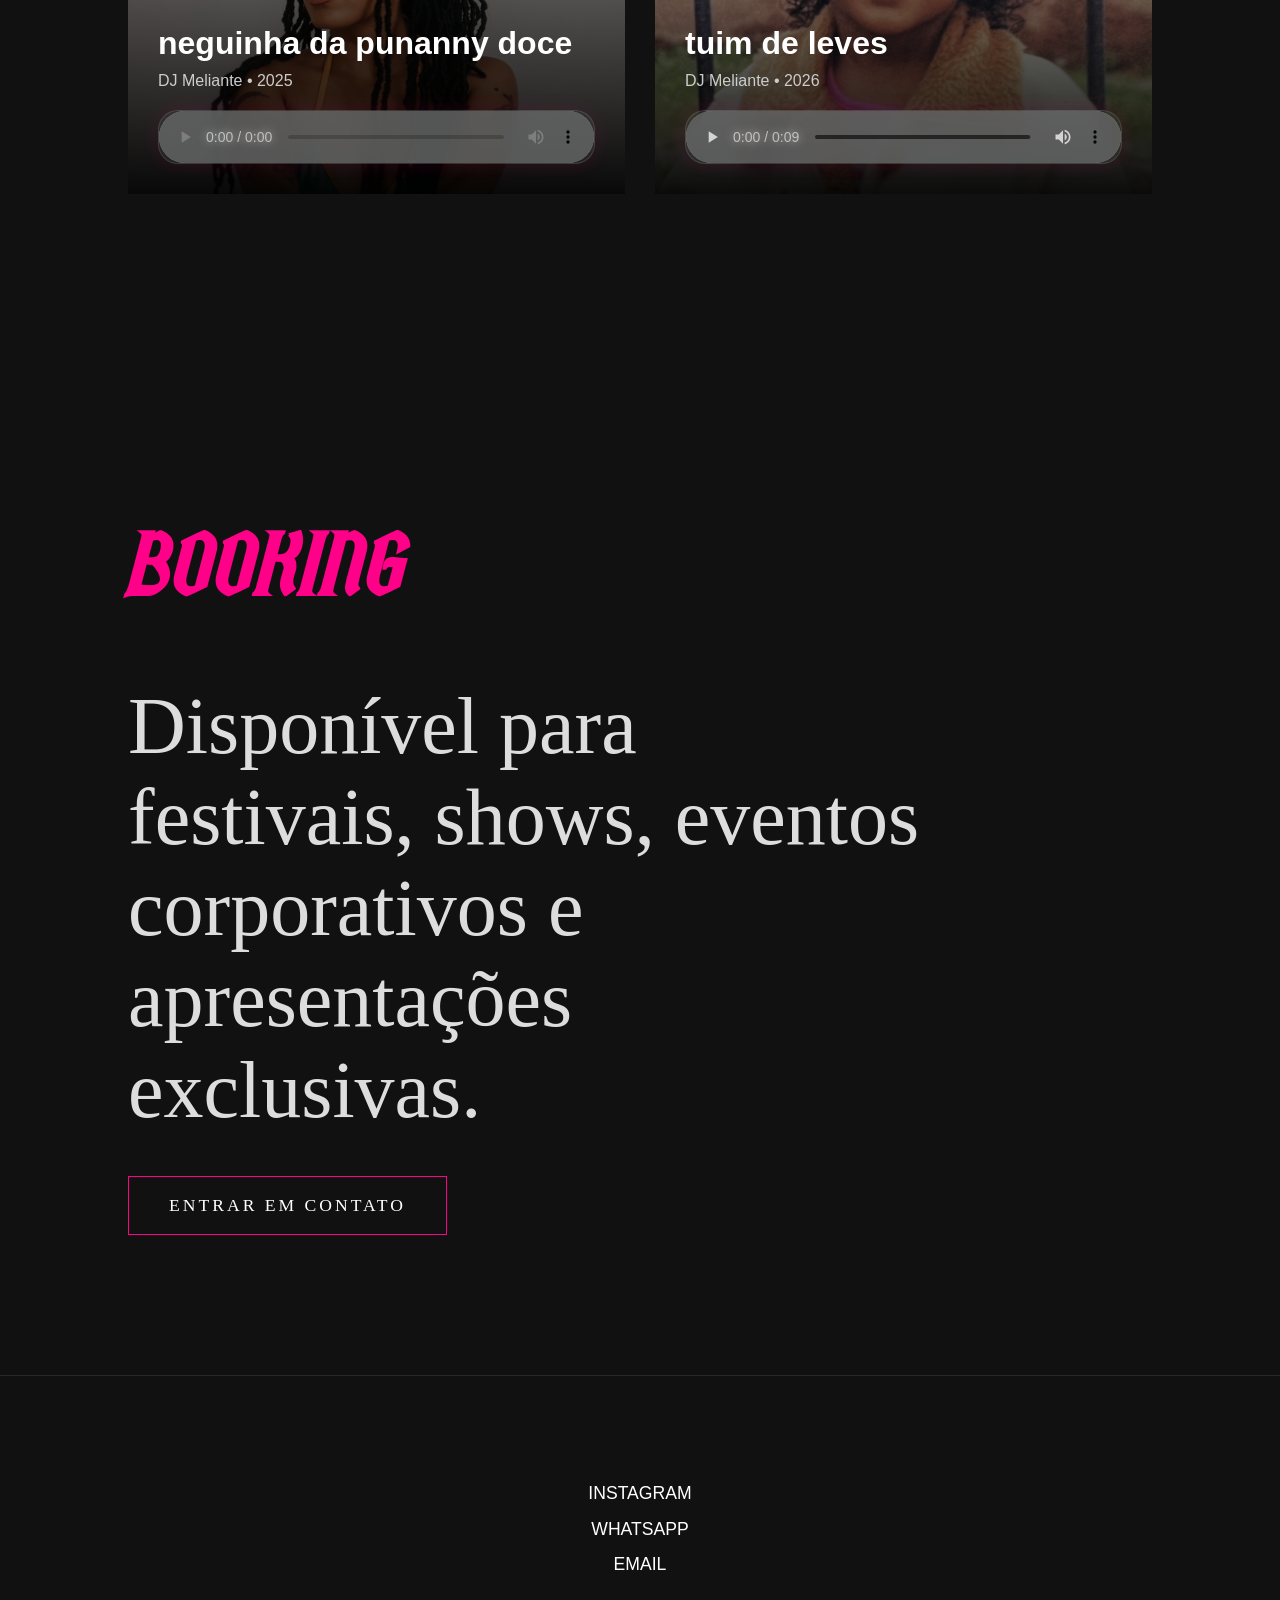
==== commit 176de46a: "musicas" ====
--- a/index.html
+++ b/index.html
@@ -121,7 +121,7 @@
                 <p>DJ Meliante • 2025</p>
 
                 <audio controls>
-                    <source src="./music/n.mp3">
+                    <source src="./music/neguinha da punanny doce.mp3">
                 </audio>
             </div>
         </div>
@@ -135,7 +135,7 @@
                 <p>DJ Meliante • 2026</p>
 
                 <audio controls>
-                    <source src="./music/baile.mp3" type="audio/mpeg">
+                    <source src="./music/feitico6.mp3" type="audio/mpeg">
                 </audio>
             </div>
         </div>
